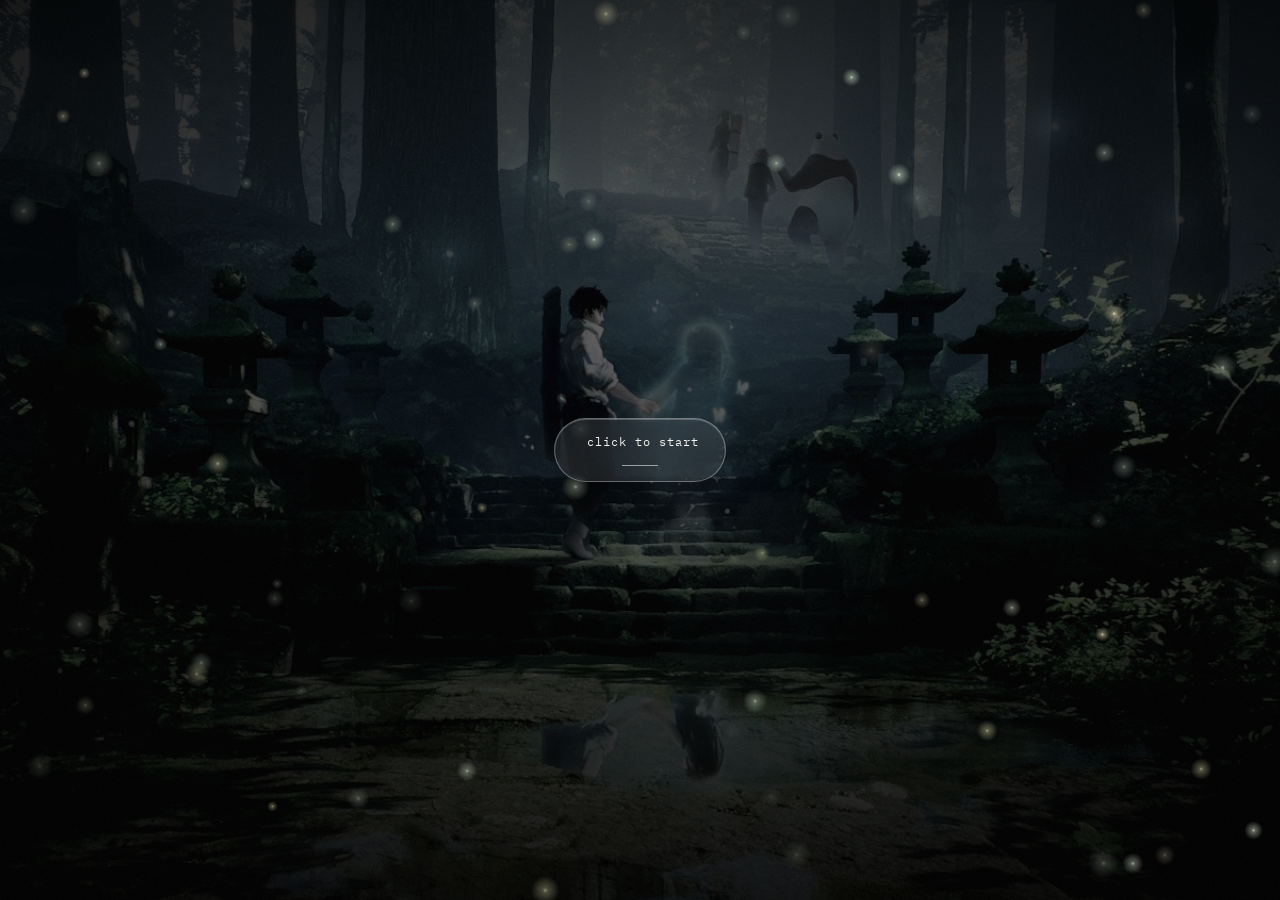
==== 1nunt-site/index.html @ ab81904d "Add files via upload" ====
<!DOCTYPE html>
<html lang="pt-BR">
<head>
<meta charset="utf-8">
<meta name="viewport" content="width=device-width, initial-scale=1, viewport-fit=cover">
<title>1nunt</title>
<meta name="description" content="1nunt — personal space">
<meta name="theme-color" content="#070707">
<link rel="preconnect" href="https://fonts.googleapis.com">
<link rel="preconnect" href="https://fonts.gstatic.com" crossorigin>
<link href="https://fonts.googleapis.com/css2?family=Sora:wght@300;400;600&family=IBM+Plex+Mono:wght@400;500&display=swap" rel="stylesheet">
<link rel="stylesheet" href="style.css">
</head>
<body>

<div class="scene" id="scene"><img class="scene-img" id="sceneImg" alt="" src="bg.jpg"></div>
<div class="scene-shade"></div>
<div class="aurora"><div class="blob b1"></div><div class="blob b2"></div></div>
<canvas id="bg"></canvas>
<div class="grain"></div>

<!-- ============ TELA 1: INÍCIO ============ -->
<section id="intro" aria-label="Início">
  <button class="start" id="startBtn" type="button">click to start</button>
  <div class="gender" id="gender" aria-hidden="true">
    <button class="glass gbtn" type="button" data-g="f" aria-label="feminino"><svg viewBox="0 0 24 24" aria-hidden="true"><circle cx="12" cy="8.5" r="5"/><path d="M12 13.5V22M8.5 18.5h7"/></svg></button>
    <button class="glass gbtn" type="button" data-g="m" aria-label="masculino"><svg viewBox="0 0 24 24" aria-hidden="true"><circle cx="10" cy="14" r="5"/><path d="M13.6 10.4L20 4M15 4h5v5"/></svg></button>
  </div>
</section>
<div class="ripple" id="ripple"></div>

<!-- ============ TELA 2: PERFIL + MÚSICA ============ -->
<main id="home">
  <div class="wrap">
    <nav class="glass rise tabs" id="tabs" data-active="profile" role="tablist" style="--d:.15s">
      <span class="pill"></span>
      <button class="tab" role="tab" aria-selected="true" data-tab="profile">perfil</button>
      <button class="tab" role="tab" aria-selected="false" data-tab="music">música</button>
      <button class="tab" role="tab" aria-selected="false" data-tab="league">league</button>
    </nav>

    <!-- Aba: Perfil -->
    <section class="view active" id="view-profile">
      <div class="glass tilt rise profile-card" style="--d:.3s">
        <div class="avatar"><img src="avatar.gif" alt="1nunt"></div>
        <h1 class="name" id="name"></h1>
        <p class="handle" id="handle"></p>
        <div class="chip"><span class="eq"><i></i><i></i><i></i></span><span class="txt" id="chipText">ouvindo</span></div>
        <p class="bio" id="bioBtn" role="button" tabindex="0" aria-label="Abrir foto"><span id="bio"></span><span class="caret"></span></p>
      </div>

      <div class="links">
        <a class="glass tile rise" style="--c:#ff5c93; --d:0.55s" href="https://instagram.com/1nunt" target="_blank" rel="noreferrer" aria-label="Instagram" title="Instagram"><svg viewBox="0 0 24 24" aria-hidden="true"><rect x="3" y="3" width="18" height="18" rx="5"/><circle cx="12" cy="12" r="4"/><circle class="f" cx="17.2" cy="6.8" r="0.9"/></svg><span class="tl"><span class="n">instagram</span></span></a>
        <a class="glass tile rise" style="--c:#4be58a; --d:0.63s" href="https://open.spotify.com/user/ptm2n72vgffg7qef5tg9r1mh6?si=abe8e1d7e24e449c" target="_blank" rel="noreferrer" aria-label="Spotify" title="Spotify"><svg viewBox="0 0 24 24" aria-hidden="true"><circle cx="12" cy="12" r="9.5"/><path d="M6.8 9.4c3.5-1 7.4-.8 10.6 1.1"/><path d="M7.5 12.6c3-.8 6-.5 8.8 1"/><path d="M8.3 15.6c2.4-.6 4.4-.4 6.4.7"/></svg><span class="tl"><span class="n">spotify</span></span></a>
        <a class="glass tile rise" style="--c:#ff5a5a; --d:0.71s" href="https://www.last.fm/user/ludibrio" target="_blank" rel="noreferrer" aria-label="Last.fm" title="Last.fm"><svg viewBox="0 0 24 24" aria-hidden="true"><path d="M3 13h3l2.5-6 3 11 3-9 1.8 4H21"/></svg><span class="tl"><span class="n">last.fm</span></span></a>
        <!-- para adicionar outra rede, copie um bloco <a class="glass tile rise"...> acima,
             troque o href, o nome e o ícone (svg). A grade tem 3 colunas e quebra de linha sozinha. -->
      </div>
    </section>

    <!-- Aba: League of Legends -->
    <section class="view" id="view-league">
      <div class="glass rise music-card league-card" style="--d:.1s">
        <header>
          <span class="mono">RIOT ID · BR</span>
          <h2>League of Legends</h2>
          <p class="mono src">joji#mandy</p>
        </header>
        <div class="league-status" id="leagueStatus" data-status="unknown">
          <span class="status-dot"></span><span id="leagueStatusText">status não verificado</span>
        </div>
        <div class="league-match" id="leagueMatch">
          <div class="league-empty">Conecte um serviço de status para mostrar sua partida ao vivo.</div>
        </div>
        <div class="league-actions">
          <a class="glass league-link" href="https://op.gg/pt/lol/summoners/br/joji-MANDY" target="_blank" rel="noreferrer">abrir perfil no OP.GG ↗</a>
          <button class="glass league-link" id="refreshLeague" type="button">atualizar status</button>
        </div>
      </div>
    </section>

    <!-- Aba: Música -->
    <section class="view" id="view-music">
      <div class="glass rise music-card" style="--d:.1s">
        <header>
          <span class="mono">last.fm · ludibrio</span>
          <h2>Mais ouvidas</h2>
          <p class="mono src" id="musicNote"></p>
        </header>
        <div class="periods" id="periods" role="tablist" aria-label="Período"></div>
        <ol class="tracklist" id="tracklist"></ol>
      </div>
    </section>
  </div>
</main>

<div id="reveal" aria-hidden="true" role="dialog" aria-label="Foto">
  <div class="rv-shake"><div class="reveal-stage"><img class="reveal-img" src="bio.jpg" alt=""></div></div>
  <div class="rv-vig"></div>
  <div class="lb t"></div><div class="lb b"></div>
  <div class="rv-flash"></div>
  <p class="rv-cap" id="rvCap"></p>
  <p class="rv-hint mono">toque para voltar</p>
</div>

<script src="script.js"></script>
</body>
</html>
---- 1nunt-site/style.css ----
/* Site escuro por design: os mesmos tokens valem para claro e escuro. */
  :root, :root:not([data-theme="light"]), :root[data-theme="dark"] {
    --bg: #070707;
    --text: #f4f4f1;
    --muted: #ababa4;
    --accent: #f4f4f1;
    --accent-2: #ffffff;
    --accent-3: #e6e6e0;
    --glass-a: rgba(255, 255, 255, 0.035);
    --glass-b: rgba(255, 255, 255, 0.004);
    --glass-line: rgba(255, 255, 255, 0.2);
    --ease: cubic-bezier(0.22, 1, 0.36, 1);
  }
  :root {
    box-sizing: border-box;
    padding-top: env(safe-area-inset-top, 0px);
    padding-bottom: env(safe-area-inset-bottom, 0px);
  }
  html { scroll-padding-top: env(safe-area-inset-top, 0px); height: 100%; }
  *, *::before, *::after { box-sizing: inherit; }
  body {
    margin: 0; height: 100%; overflow: hidden;
    background: var(--bg); color: var(--text);
    font-family: "Sora", system-ui, -apple-system, "Segoe UI", Roboto, sans-serif;
    -webkit-font-smoothing: antialiased;
    text-shadow: 0 1px 14px rgba(0, 0, 0, 0.4);
  }
  button { font: inherit; color: inherit; cursor: pointer; }
  .mono { font-family: "IBM Plex Mono", ui-monospace, Menlo, Consolas, monospace; font-size: 11px; letter-spacing: 0.16em; text-transform: uppercase; color: var(--muted); }

  @property --ang { syntax: "<angle>"; inherits: false; initial-value: 0deg; }

  /* ================= FUNDO ================= */
  .scene { position: fixed; inset: -3%; z-index: 0; overflow: hidden; will-change: transform; }
  .scene-img { position: absolute; inset: 0; width: 100%; height: 100%; object-fit: cover; display: block;
    filter: brightness(0.78) saturate(1.05); transition: filter 1.8s ease;
    animation: kenburns 46s ease-in-out infinite alternate; }
  body.entered .scene-img { filter: brightness(0.64) saturate(1); }
  @keyframes kenburns { from { transform: scale(1.04) translate(0, 0); } to { transform: scale(1.16) translate(-1.5%, 1%); } }
  .scene-shade { position: fixed; inset: 0; z-index: 0; pointer-events: none;
    background:
      radial-gradient(ellipse at 50% 45%, transparent 30%, rgba(0, 0, 0, 0.72) 100%),
      linear-gradient(180deg, rgba(0, 0, 0, 0.4), rgba(0, 0, 0, 0.08) 40%, rgba(0, 0, 0, 0.6)); }
  .aurora { display: none; }
  .blob { position: absolute; border-radius: 50%; filter: blur(80px); mix-blend-mode: screen; will-change: transform; }
  .b1 { width: 60vmax; height: 40vmax; left: -15vmax; bottom: -10vmax; opacity: 0.22; background: radial-gradient(circle, rgba(255, 255, 255, 0.55), transparent 65%); animation: drift1 32s ease-in-out infinite alternate; }
  .b2 { width: 55vmax; height: 38vmax; right: -15vmax; top: 4vmax; opacity: 0.18; background: radial-gradient(circle, rgba(255, 255, 255, 0.6), transparent 65%); animation: drift2 38s ease-in-out infinite alternate; }
  @keyframes drift1 { to { transform: translate(16vmax, -8vmax) scale(1.15); } }
  @keyframes drift2 { to { transform: translate(-14vmax, 9vmax) scale(0.92); } }
  #bg { position: fixed; inset: 0; z-index: 0; pointer-events: none; }
  .grain {
    position: fixed; inset: 0; z-index: 50; pointer-events: none; opacity: 0.07;
    background-image: url("data:image/svg+xml,%3Csvg xmlns='http://www.w3.org/2000/svg' width='160' height='160'%3E%3Cfilter id='n'%3E%3CfeTurbulence type='fractalNoise' baseFrequency='.8' numOctaves='2' stitchTiles='stitch'/%3E%3C/filter%3E%3Crect width='100%25' height='100%25' filter='url(%23n)'/%3E%3C/svg%3E");
  }

  /* ================= VIDRO ================= */
  .glass {
    position: relative;
    background: linear-gradient(140deg, var(--glass-a), var(--glass-b));
    -webkit-backdrop-filter: blur(10px) saturate(100%);
    backdrop-filter: blur(10px) saturate(100%);
    border: 1px solid var(--glass-line);
    border-radius: 22px;
    box-shadow: inset 0 1px 0 rgba(255, 255, 255, 0.22), inset 0 -1px 0 rgba(255, 255, 255, 0.03), 0 20px 60px rgba(0, 0, 0, 0.25);
  }
  /* borda com luz girando */
  .glass::after {
    content: ""; position: absolute; inset: -1px; border-radius: inherit; padding: 1px; pointer-events: none;
    background: conic-gradient(from var(--ang), transparent 0 68%, rgba(255, 255, 255, 0.75) 82%, rgba(255, 255, 255, 0.6) 92%, transparent 100%);
    -webkit-mask: linear-gradient(#000 0 0) content-box, linear-gradient(#000 0 0);
    -webkit-mask-composite: xor; mask-composite: exclude;
    animation: spinAng 9s linear infinite;
  }
  @keyframes spinAng { to { --ang: 360deg; } }
  .tilt { transform: perspective(1000px) rotateX(var(--rx, 0deg)) rotateY(var(--ry, 0deg)); transition: transform 0.35s ease-out; }

  .rise { opacity: 0; translate: 0 28px; scale: 0.97; }
  .show .rise { animation: rise 1s var(--ease) both; animation-delay: var(--d, 0s); }
  @keyframes rise { from { opacity: 0; translate: 0 28px; scale: 0.97; } to { opacity: 1; translate: 0 0; scale: 1; } }

  /* equalizador */
  .eq { display: inline-flex; align-items: flex-end; gap: 2px; height: 14px; flex: none; }
  .eq i { width: 3px; border-radius: 2px; height: 30%; background: var(--accent); animation: bar 1s ease-in-out infinite; animation-play-state: paused; }
  .eq i:nth-child(2) { animation-delay: -0.35s; }
  .eq i:nth-child(3) { animation-delay: -0.7s; }
  .playing .eq i { animation-play-state: running; }
  @keyframes bar { 0%, 100% { height: 25%; } 50% { height: 100%; } }

  /* ================= TELA 1: INTRO ================= */
  #intro {
    position: fixed; inset: 0; z-index: 5; cursor: pointer;
    display: flex; flex-direction: column; align-items: center; justify-content: center; gap: 18px;
    padding: calc(16px + env(safe-area-inset-top, 0px)) 16px calc(16px + env(safe-area-inset-bottom, 0px));
  }
  #intro.leaving { opacity: 0; transform: scale(1.06); filter: blur(12px); pointer-events: none; transition: opacity 1s ease, transform 1.2s var(--ease), filter 1s ease; }
  #intro.gone { display: none; }

  .clock-pill {
    display: inline-flex; align-items: center; gap: 10px; padding: 9px 16px; border-radius: 12px;
    font-size: 13px;
    animation: floatY 7s ease-in-out infinite;
  }
  .clock-pill .t { font-family: "IBM Plex Mono", ui-monospace, monospace; letter-spacing: 0.08em; }
  .clock-pill .sep { width: 4px; height: 4px; border-radius: 50%; background: var(--accent); box-shadow: 0 0 10px var(--accent); animation: blink 2s ease-in-out infinite; }
  @keyframes blink { 50% { opacity: 0.3; } }
  @keyframes floatY { 0%, 100% { translate: 0 0; } 50% { translate: 0 -7px; } }

  .intro-card {
    width: min(88vw, 380px); padding: 22px 22px 20px; text-align: center;
    display: flex; flex-direction: column; align-items: center;
  }
  .intro-card .top { width: 100%; display: flex; justify-content: space-between; align-items: center; }
  .shuffle {
    display: inline-flex; align-items: center; gap: 6px; padding: 6px 10px; border-radius: 8px;
    background: rgba(255, 255, 255, 0.07); border: 1px solid var(--glass-line); font-size: 10px;
    transition: background 0.25s;
  }
  .shuffle:hover { border-color: rgba(255, 255, 255, 0.35); }

  .vinyl-wrap { position: relative; width: min(58vw, 240px); aspect-ratio: 1; margin: 20px 0 18px; }
  .halo { position: absolute; inset: -10%; border-radius: 50%; border: 1px solid rgba(255, 255, 255, 0.35); animation: halo 3.6s ease-out infinite; }
  .halo.h2 { animation-delay: 1.8s; border-color: rgba(255, 255, 255, 0.35); }
  @keyframes halo { from { transform: scale(0.85); opacity: 0.9; } to { transform: scale(1.35); opacity: 0; } }
  .vinyl {
    position: absolute; inset: 0; border-radius: 50%;
    background:
      conic-gradient(from 20deg, rgba(255, 255, 255, 0.16), transparent 22%, rgba(255, 255, 255, 0.1) 50%, transparent 72%, rgba(255, 255, 255, 0.16)),
      repeating-radial-gradient(circle at center, #0a0a0a 0 2px, #171717 2px 3px);
    box-shadow: 0 18px 50px rgba(0, 0, 0, 0.6), 0 0 60px rgba(255, 255, 255, 0.25);
    animation: spin 14s linear infinite;
  }
  .playing .vinyl { animation-duration: 6s; }
  .vinyl::before { content: ""; position: absolute; inset: 33%; border-radius: 50%; background: linear-gradient(135deg, var(--accent-2), var(--accent) 60%, var(--accent-3)); }
  .vinyl::after { content: ""; position: absolute; inset: 47%; border-radius: 50%; background: #070707; }
  @keyframes spin { to { transform: rotate(360deg); } }

  .intro-card h2 { margin: 0; font-size: 22px; font-weight: 600; letter-spacing: -0.01em; text-wrap: balance; }
  .intro-card .artist { margin: 4px 0 0; color: var(--muted); font-size: 14px; }
  .intro-card .previa { margin: 8px 0 0; }
  .viz { display: flex; align-items: center; justify-content: center; gap: 3px; height: 28px; margin: 14px 0 4px; }
  .viz i { width: 3px; border-radius: 3px; background: linear-gradient(var(--accent), var(--accent-2)); height: 20%; animation: viz var(--dur, 1.2s) ease-in-out infinite; animation-delay: var(--del, 0s); opacity: 0.8; }
  .playing .viz i { animation-duration: calc(var(--dur, 1.2s) * 0.55); }
  @keyframes viz { 0%, 100% { height: 14%; } 50% { height: var(--h, 90%); } }

  .enter-hint { display: inline-flex; align-items: center; gap: 12px; margin-top: 10px; }
  .enter-hint .ring { position: relative; width: 10px; height: 10px; border-radius: 50%; background: var(--accent); box-shadow: 0 0 14px var(--accent); }
  .enter-hint .ring::after { content: ""; position: absolute; inset: -6px; border-radius: 50%; border: 1px solid var(--accent); animation: ping 2s ease-out infinite; }
  @keyframes ping { from { transform: scale(0.6); opacity: 1; } to { transform: scale(2.2); opacity: 0; } }

  /* onda da transição */
  .ripple { position: fixed; left: 0; top: 0; width: 20px; height: 20px; margin: -10px 0 0 -10px; border-radius: 50%; pointer-events: none; z-index: 6; opacity: 0;
    border: 2px solid rgba(255, 255, 255, 0.8); background: radial-gradient(circle, rgba(255, 255, 255, 0.28), transparent 70%); }

  /* ================= TELA 2: HOME ================= */
  #home {
    position: fixed; inset: 0; z-index: 6; overflow-y: auto; overflow-x: hidden; visibility: hidden;
    padding: calc(18px + env(safe-area-inset-top, 0px)) 18px calc(32px + env(safe-area-inset-bottom, 0px));
  }
  #home.show { visibility: visible; }
  .wrap { max-width: 480px; margin: 0 auto; display: grid; gap: 14px; }

  .tabs { padding: 5px; border-radius: 16px; display: grid; grid-template-columns: 1fr 1fr; gap: 0; }
  .tabs .pill { position: absolute; top: 5px; bottom: 5px; left: 5px; width: calc(50% - 5px); border-radius: 12px; z-index: 0;
    background: linear-gradient(135deg, rgba(255, 255, 255, 0.9), rgba(255, 255, 255, 0.9)); box-shadow: 0 6px 24px rgba(255, 255, 255, 0.25);
    transition: transform 0.6s var(--ease); }
  .tabs[data-active="music"] .pill { transform: translateX(100%); }
  .tab { position: relative; z-index: 1; background: none; border: 0; padding: 11px 0; border-radius: 12px; font-size: 13px; font-weight: 600; letter-spacing: 0.04em; color: var(--muted); transition: color 0.4s; }
  .tab[aria-selected="true"] { color: #070707; }
  .tabs::before, .tabs::after { border-radius: 16px; }

  .view { display: none; }
  .view.active { display: grid; gap: 14px; }

  .profile-card { padding: 34px 24px 28px; text-align: center; }
  .avatar { position: relative; width: 128px; height: 128px; margin: 0 auto 20px; border-radius: 50%; padding: 4px;
    background: conic-gradient(from var(--ang), var(--accent), var(--accent-2), var(--accent-3), var(--accent));
    animation: spinAng 7s linear infinite; box-shadow: 0 10px 50px rgba(255, 255, 255, 0.4); }
  .avatar img { width: 100%; height: 100%; border-radius: 50%; object-fit: cover; display: block; border: 4px solid #0b0b0b; }
  .name { margin: 0; font-size: 30px; font-weight: 600; letter-spacing: -0.02em; }
  .ch { display: inline-block; opacity: 0; translate: 0 0.7em; }
  .show .ch { animation: chIn 0.9s var(--ease) both; animation-delay: calc(0.7s + var(--i) * 0.055s); }
  @keyframes chIn { from { opacity: 0; translate: 0 0.7em; } to { opacity: 1; translate: 0 0; } }
  .handle { margin: 6px 0 0; color: var(--muted); font-size: 14px; }
  .chip { display: inline-flex; align-items: center; gap: 10px; margin-top: 16px; padding: 7px 14px; border-radius: 10px; font-size: 12px;
    background: rgba(255, 255, 255, 0.07); border: 1px solid var(--glass-line); max-width: 100%; }
  .chip span.txt { white-space: nowrap; overflow: hidden; text-overflow: ellipsis; }
  .bio { margin: 18px auto 0; max-width: 30ch; min-height: 3em; color: #dedbd5; font-weight: 300; font-size: 15px; line-height: 1.6; }
  .caret { display: inline-block; width: 2px; height: 1em; margin-left: 2px; vertical-align: -0.12em; background: var(--accent); animation: blink 1s steps(1) infinite; }

  .links { display: grid; grid-template-columns: repeat(3, 1fr); gap: 10px; }
  .tile {
    aspect-ratio: 1; display: flex; flex-direction: column; align-items: center; justify-content: center; gap: 14px;
    border-radius: 14px; text-decoration: none; color: var(--text);
    transition: transform 0.5s var(--ease), border-color 0.3s, box-shadow 0.4s;
  }
  .tile.glass::after { display: none; }
  .tile svg { position: relative; z-index: 1; width: 30px; height: 30px; fill: none; stroke: currentColor; stroke-width: 1.4; stroke-linecap: round; stroke-linejoin: round;
    transition: transform 0.6s var(--ease), color 0.3s, filter 0.4s; }
  .tile svg .f { fill: currentColor; stroke: none; }
  .tile .tl { position: relative; z-index: 1; width: 100%; height: 1.3em; overflow: hidden; text-align: center;
    font-family: "IBM Plex Mono", ui-monospace, Menlo, Consolas, monospace; font-size: 9.5px; letter-spacing: 0.14em; text-transform: uppercase; color: var(--muted); }
  .tile .tl .n, .tile .tl .u { display: block; transition: transform 0.45s var(--ease), opacity 0.3s; }
  .tile .tl .u { position: absolute; inset: 0; transform: translateY(110%); opacity: 0; color: var(--text); text-transform: none; letter-spacing: 0.04em; }
  .tile:hover { transform: translateY(-3px); border-color: rgba(255, 255, 255, 0.3); }
  .tile:hover svg { color: var(--c); transform: scale(1.1); }
  .tile:hover .tl .n { transform: translateY(-110%); opacity: 0; }
  .tile:hover .tl .u { transform: none; opacity: 1; }
  .tile:active { transform: translateY(-1px) scale(0.97); }

  /* música */
  .music-card { padding: 24px 14px 14px; }
  .music-card header { padding: 0 8px 14px; }
  .music-card h2 { margin: 6px 0 0; font-size: 26px; font-weight: 600; letter-spacing: -0.02em; }
  .music-card .src { margin: 8px 0 0; text-transform: none; letter-spacing: 0.04em; font-size: 11px; }
  .periods { display: flex; gap: 6px; overflow-x: auto; padding: 2px 8px 14px; scrollbar-width: none; -webkit-overflow-scrolling: touch; }
  .periods::-webkit-scrollbar { display: none; }
  .period { flex: none; padding: 8px 12px; border-radius: 10px; border: 1px solid transparent; background: rgba(255, 255, 255, 0.05);
    font-family: "IBM Plex Mono", ui-monospace, Menlo, Consolas, monospace; font-size: 10.5px; letter-spacing: 0.12em; text-transform: uppercase; color: var(--muted);
    transition: color 0.3s, background 0.3s; }
  .period[aria-selected="true"] { color: #070707; background: var(--text); }

  .tracklist { list-style: none; margin: 0; padding: 0; display: grid; gap: 6px; }
  .tracklist.swap { animation: listIn 0.6s var(--ease) both; }
  @keyframes listIn { from { opacity: 0; translate: 0 10px; } to { opacity: 1; translate: 0 0; } }
  .tracklist .empty { padding: 22px 12px; text-align: center; }
  .item { border-radius: 12px; background: rgba(255, 255, 255, 0.03); border: 1px solid transparent; overflow: hidden; transition: border-color 0.3s, background 0.3s; }
  .item.open { border-color: var(--glass-line); background: rgba(255, 255, 255, 0.05); }
  .track { position: relative; display: flex; align-items: center; gap: 12px; width: 100%; padding: 10px 12px 10px 10px; text-align: left; background: none; border: 0; }
  .track .bar { position: absolute; left: 0; top: 0; bottom: 0; width: var(--w); transform-origin: left; background: linear-gradient(90deg, rgba(255, 255, 255, 0.09), transparent); pointer-events: none; }
  .view.active .track .bar { animation: grow 1.3s var(--ease) both; animation-delay: calc(0.2s + var(--i) * 0.06s); }
  @keyframes grow { from { scale: 0 1; } to { scale: 1 1; } }
  .rank { position: relative; width: 20px; text-align: center; font-family: "IBM Plex Mono", ui-monospace, monospace; font-size: 13px; color: var(--muted); flex: none; }
  .item:nth-child(-n+3) .rank { color: var(--accent); }
  .meta { position: relative; flex: 1; min-width: 0; }
  .meta b { display: block; font-weight: 600; font-size: 15px; white-space: nowrap; overflow: hidden; text-overflow: ellipsis; }
  .meta span { color: var(--muted); font-size: 12px; }
  .plays { position: relative; flex: none; }

  .ytbox { display: grid; grid-template-rows: 0fr; transition: grid-template-rows 0.55s var(--ease); }
  .item.open .ytbox { grid-template-rows: 1fr; }
  .ytbox > div { overflow: hidden; min-height: 0; }
  .yt { position: relative; margin: 2px 10px 10px; border-radius: 10px; overflow: hidden; background: #000; aspect-ratio: 16 / 9; }
  .yt iframe { position: absolute; inset: 0; width: 100%; height: 100%; border: 0; }
  .yt-actions { margin: 0 10px 12px; }
  .yt-empty { margin: 2px 10px 12px; padding: 14px; border-radius: 10px; border: 1px dashed var(--glass-line); display: flex; flex-direction: column; align-items: flex-start; gap: 10px; font-size: 12px; color: var(--muted); }
  .yt-open { display: inline-flex; align-items: center; gap: 8px; padding: 8px 12px; border-radius: 10px; border: 1px solid var(--glass-line); color: var(--text); text-decoration: none; font-size: 12px; }

  /* gota d'água da transição inicial */
  .drop { position: fixed; top: 0; width: 14px; height: 20px; z-index: 8; pointer-events: none; opacity: 0;
    border-radius: 50% 50% 55% 55% / 62% 62% 38% 38%;
    background: radial-gradient(circle at 35% 28%, rgba(255, 255, 255, 0.95), rgba(255, 255, 255, 0.3) 55%, transparent 78%);
    box-shadow: 0 0 22px rgba(255, 255, 255, 0.55); }

  @media (max-height: 660px) { .vinyl-wrap { width: 150px; margin: 12px 0; } .viz { display: none; } }
  @media (prefers-reduced-motion: reduce) {
    *, *::before, *::after { animation-duration: 0.01ms !important; animation-iteration-count: 1 !important; transition-duration: 0.01ms !important; transition-delay: 0s !important; }
  }


/* sem borda ao redor do perfil */
.avatar { padding: 0; background: none; animation: none; box-shadow: 0 12px 40px rgba(0, 0, 0, 0.35); }
.avatar img { border: 0; }
.profile-card::after { display: none; }

/* bio clicável */
.bio[role="button"] { cursor: pointer; }
.bio[role="button"]:hover { text-decoration: underline dotted rgba(255, 255, 255, 0.45); text-underline-offset: 5px; }

/* ================= TRANSIÇÃO DRAMÁTICA (bio -> foto) ================= */
#reveal { position: fixed; inset: 0; z-index: 30; background: #000; overflow: hidden; cursor: pointer; text-shadow: none;
  opacity: 0; visibility: hidden; pointer-events: none; transition: opacity 0.9s ease, visibility 0s linear 0.9s; }
#reveal.on { opacity: 1; visibility: visible; pointer-events: auto; transition: opacity 0.7s ease 0.1s, visibility 0s; }
#reveal.on.closing { opacity: 0; pointer-events: none; transition: opacity 0.9s ease, visibility 0s linear 0.9s; }
.rv-shake { position: absolute; inset: 0; }
.reveal-stage { position: absolute; inset: 0; }
.reveal-img { position: absolute; inset: 0; width: 100%; height: 100%; object-fit: cover; object-position: center; opacity: 0; }
#reveal.on .rv-shake { animation: shake 0.7s linear 0.45s; }
#reveal.on .reveal-stage { animation: push 26s ease-out 0.5s forwards; }
#reveal.on .reveal-img { animation: revealImg 2.6s cubic-bezier(0.16, 0.84, 0.24, 1) 0.4s forwards; }
@keyframes revealImg {
  0%   { opacity: 0; transform: scale(0.35); filter: blur(22px) brightness(0.15) contrast(1.4); }
  18%  { opacity: 1; }
  60%  { transform: scale(1.06); filter: blur(2px) brightness(0.9) contrast(1.15); }
  100% { opacity: 1; transform: scale(1); filter: blur(0) brightness(1) contrast(1.05); }
}
/* zoom dramático: a tela do perfil mergulha para dentro com fade */
#home { transition: transform 1.1s var(--ease), opacity 0.85s ease, filter 1s ease; }
body.zooming #home { transform: scale(1.3); opacity: 0; filter: blur(10px); pointer-events: none; }
@keyframes push { from { transform: scale(1); } to { transform: scale(1.08); } }
@keyframes shake {
  0% { transform: translate(0, 0); } 10% { transform: translate(-12px, 7px); } 20% { transform: translate(9px, -9px); }
  30% { transform: translate(-7px, -5px); } 40% { transform: translate(7px, 6px); } 50% { transform: translate(-4px, 3px); }
  60% { transform: translate(3px, -3px); } 70% { transform: translate(-2px, 1px); } 100% { transform: translate(0, 0); }
}
.rv-vig { position: absolute; inset: 0; z-index: 2; pointer-events: none; background: radial-gradient(ellipse at center, transparent 38%, rgba(0, 0, 0, 0.88) 100%); }
#reveal.on .rv-vig { animation: beat 1.5s ease-in-out 1.2s infinite; }
@keyframes beat {
  0%, 100% { transform: scale(1); opacity: 0.9; } 14% { transform: scale(1.06); opacity: 1; }
  28% { transform: scale(1); opacity: 0.9; } 42% { transform: scale(1.04); opacity: 1; } 56% { transform: scale(1); opacity: 0.9; }
}
.lb { position: absolute; left: 0; right: 0; height: 0; background: #000; z-index: 3; transition: height 1.4s cubic-bezier(0.2, 0.8, 0.2, 1) 0.35s; }
.lb.t { top: 0; } .lb.b { bottom: 0; }
#reveal.on .lb { height: 10vh; }
.rv-flash { position: absolute; inset: 0; background: #fff; opacity: 0; z-index: 4; pointer-events: none; }
#reveal.on .rv-flash { animation: flash 0.9s ease-out 0.45s; }
@keyframes flash { 0% { opacity: 0; } 8% { opacity: 0.95; } 100% { opacity: 0; } }
.rv-cap { position: absolute; left: 0; right: 0; bottom: 14vh; margin: 0; padding: 0 6vw; text-align: center; z-index: 5; opacity: 0;
  font-weight: 300; font-size: clamp(20px, 4vw, 42px); text-shadow: 0 2px 30px rgba(0, 0, 0, 0.85); }
#reveal.on .rv-cap { animation: capIn 2.4s cubic-bezier(0.16, 0.84, 0.24, 1) 2.4s forwards; }
@keyframes capIn {
  from { opacity: 0; letter-spacing: 0.34em; translate: 0 14px; filter: blur(8px); }
  to   { opacity: 1; letter-spacing: 0.04em; translate: 0 0; filter: blur(0); }
}
.rv-hint { position: absolute; left: 0; right: 0; bottom: 3.2vh; text-align: center; margin: 0; z-index: 5; opacity: 0; text-shadow: none; }
#reveal.on .rv-hint { animation: hintIn 1s ease 5s forwards; }
@keyframes hintIn { to { opacity: 0.7; } }


/* ===== tela inicial minimalista ===== */
#intro { gap: 0; }
.start { position: relative; background: none; border: 0; padding: 22px 28px; color: var(--text); cursor: pointer;
  font-family: "IBM Plex Mono", ui-monospace, Menlo, Consolas, monospace; font-size: 12px; font-weight: 400;
  letter-spacing: 0.5em; text-indent: 0.5em; text-transform: uppercase;
  transition: opacity 0.7s ease, letter-spacing 1.1s var(--ease), translate 1s var(--ease);
  animation: startPulse 3s ease-in-out infinite; }
.start::after { content: ""; display: block; width: 36px; height: 1px; margin: 16px auto 0; background: rgba(255, 255, 255, 0.55); transition: width 1s var(--ease); }
.start:hover::after { width: 72px; }
@keyframes startPulse { 0%, 100% { opacity: 0.55; } 50% { opacity: 1; } }
#intro.step2 .start { opacity: 0; letter-spacing: 1em; translate: 0 -10px; pointer-events: none; animation: none; }

.gender { position: absolute; inset: 0; display: flex; align-items: center; justify-content: center; gap: clamp(28px, 9vw, 72px);
  visibility: hidden; pointer-events: none; }
#intro.step2 .gender { visibility: visible; pointer-events: auto; }
.gbtn { --dl: 0s; width: clamp(92px, 24vw, 120px); aspect-ratio: 1; padding: 0; display: grid; place-items: center; border-radius: 14px; color: var(--text); cursor: pointer;
  opacity: 0; translate: 0 18px;
  transition: opacity 0.9s ease var(--dl), translate 1s var(--ease) var(--dl), border-color 0.3s ease; }
.gbtn.glass::after { display: none; }
.gbtn svg { width: 44px; height: 44px; fill: none; stroke: currentColor; stroke-width: 1.2; stroke-linecap: round; stroke-linejoin: round; transition: transform 0.6s var(--ease); }
.gbtn:hover { border-color: rgba(255, 255, 255, 0.4); }
.gbtn:hover svg { transform: scale(1.1); }
#intro.step2 .gbtn { opacity: 1; translate: 0 0; }
#intro.step2 .gbtn:nth-child(1) { --dl: 0.45s; }
#intro.step2 .gbtn:nth-child(2) { --dl: 0.6s; }


.rv-cap.warn { color: #ff2b2b; font-weight: 600; text-shadow: 0 2px 30px rgba(0, 0, 0, 0.9); }


/* frase vermelha gigante, no centro */
.rv-cap.warn { top: 0; bottom: 0; display: flex; align-items: center; justify-content: center; padding: 0 4vw;
  font-size: clamp(60px, 17vw, 240px); font-weight: 700; line-height: 1; letter-spacing: -0.01em; text-wrap: balance; }
#reveal.on .rv-cap.warn { animation: capWarn 1.3s cubic-bezier(0.16, 0.84, 0.24, 1) 1.8s forwards; }
@keyframes capWarn {
  from { opacity: 0; transform: scale(1.35); filter: blur(10px); }
  to   { opacity: 1; transform: scale(1); filter: blur(0); }
}

/* =====================================================================
   REDESIGN — moderno / minimalista (sem vidro) + animações exageradas
   ===================================================================== */
:root { --line: rgba(255,255,255,.12); --line-hi: rgba(255,255,255,.5); --surface: rgba(10,10,10,.72); --ease-x: cubic-bezier(.77,0,.18,1); --spring: cubic-bezier(.34,1.56,.64,1); }
body { text-shadow: none; }
.grain { opacity: .04; }
.scene-img { filter: brightness(.42) saturate(.6) contrast(1.1) !important; }

/* superfícies planas, linhas finas */
.glass { background: var(--surface); backdrop-filter: none; border: 1px solid var(--line); border-radius: 4px; box-shadow: none; }
.glass::after { display: none; }
.tilt { transform: none !important; }

/* entrada exagerada dos blocos */
.rise { opacity: 0; translate: 0 90px; scale: .85; filter: blur(14px); }
.show .rise { animation: riseX 1.4s var(--ease-x) both; animation-delay: var(--d,0s); }
@keyframes riseX { 0% { opacity: 0; translate: 0 90px; scale: .85; filter: blur(14px); } 60% { opacity: 1; filter: blur(0); } 100% { opacity: 1; translate: 0 0; scale: 1; filter: blur(0); } }
.show .ch { animation: chX 1.1s var(--spring) both; animation-delay: calc(.8s + var(--i) * .07s); }
@keyframes chX { from { opacity: 0; translate: 0 1.4em; rotate: 12deg; filter: blur(6px); } to { opacity: 1; translate: 0 0; rotate: 0deg; filter: blur(0); } }

/* abas: linha em vez de pílula */
.tabs { padding: 0; border-radius: 4px; }
.tabs .pill { top: auto; bottom: -1px; left: 0; width: 50%; height: 1px; border-radius: 0; background: var(--text); box-shadow: 0 0 12px rgba(255,255,255,.6); transition: transform .8s var(--ease-x); }
.tab { padding: 14px 0; font-family: "IBM Plex Mono", monospace; font-weight: 400; font-size: 11px; letter-spacing: .3em; text-transform: uppercase; }
.tab[aria-selected="true"] { color: var(--text); }
.view.active { animation: viewIn .9s var(--ease-x) both; }
@keyframes viewIn { from { opacity: 0; translate: 60px 0; filter: blur(10px); } to { opacity: 1; translate: 0 0; filter: blur(0); } }

/* perfil */
.profile-card { padding: 44px 28px 34px; text-align: left; }
.avatar { width: 88px; height: 88px; margin: 0 0 26px; border-radius: 50%; box-shadow: none; outline: 1px solid var(--line); outline-offset: 6px; transition: outline-offset .6s var(--spring); }
.avatar:hover { outline-offset: 12px; }
.name { font-size: clamp(38px, 10vw, 54px); font-weight: 300; letter-spacing: -.045em; line-height: .95; }
.handle { font-family: "IBM Plex Mono", monospace; font-size: 11px; letter-spacing: .25em; text-transform: uppercase; margin-top: 12px; }
.chip { border-radius: 2px; background: transparent; border: 1px solid var(--line); font-family: "IBM Plex Mono", monospace; font-size: 10px; letter-spacing: .14em; text-transform: uppercase; }
.bio { margin: 26px 0 0; max-width: 34ch; color: var(--muted); }

/* links: lista minimalista com animação forte */
.links { grid-template-columns: 1fr; gap: 0; border-top: 1px solid var(--line); }
.tile { aspect-ratio: auto; flex-direction: row; justify-content: flex-start; gap: 18px; padding: 20px 6px; border: 0; border-bottom: 1px solid var(--line); border-radius: 0; background: transparent; overflow: hidden; }
.tile::before { content: ""; position: absolute; inset: 0; background: var(--text); transform: scaleX(0); transform-origin: right; transition: transform .7s var(--ease-x); z-index: 0; }
.tile:hover::before { transform: scaleX(1); transform-origin: left; }
.tile svg { width: 22px; height: 22px; stroke-width: 1.2; }
.tile:hover svg { transform: rotate(-12deg) scale(1.25); }
.tile .tl { width: auto; height: auto; flex: 1; display: flex; justify-content: space-between; text-align: left; transition: color .4s; }
.tile .tl .n, .tile .tl .u { position: static !important; transform: none !important; opacity: 1 !important; }
.tile .tl .n { font-size: 13px; letter-spacing: .2em; }
.tile .tl .u { color: var(--muted); }
.tile:hover, .tile:hover .tl .u { color: #070707; }
.tile:hover { transform: translateX(10px); }

/* música */
.item { border-radius: 0; border: 0; border-bottom: 1px solid var(--line); background: transparent; }
.item.open { background: rgba(255,255,255,.04); }
.period { border-radius: 2px; background: transparent; border: 1px solid var(--line); }
.view.active .item { animation: itemIn .8s var(--ease-x) both; animation-delay: calc(var(--i,0) * .06s); }
@keyframes itemIn { from { opacity: 0; translate: -40px 0; } to { opacity: 1; translate: 0 0; } }

/* intro + botões de gênero */
.gbtn { border-radius: 50%; transition: opacity .9s ease var(--dl), translate 1.2s var(--spring) var(--dl), scale .5s var(--spring), border-color .3s; translate: 0 80px; scale: .6; }
#intro.step2 .gbtn { scale: 1; }
.gbtn:hover { scale: 1.12; border-color: var(--line-hi); }
#intro.leaving { transform: scale(1.6); filter: blur(24px); transition: opacity 1.1s ease, transform 1.4s var(--ease-x), filter 1.1s ease; }
#home { transition: transform 1.3s var(--ease-x), opacity 1s ease, filter 1.1s ease; }
body.zooming #home { transform: scale(2.2) rotate(-2deg); filter: blur(20px); }

/* rastro fino do mouse */
#trail { position: fixed; inset: 0; z-index: 60; pointer-events: none; }


/* ================= REDESIGN: FULLSCREEN GLASS ================= */
#home {
  padding: clamp(18px, 3.2vw, 46px) clamp(18px, 5vw, 76px) 30px;
  display: flex;
  align-items: stretch;
}
#home.show { display: flex; }
.wrap {
  width: 100%;
  max-width: none;
  min-height: calc(100dvh - clamp(48px, 6.4vw, 92px));
  margin: auto;
  display: flex;
  flex-direction: column;
  gap: 0;
}
.tabs {
  order: 2;
  align-self: flex-end;
  width: min(250px, 100%);
  margin-top: auto;
  padding: 5px;
  border-radius: 999px;
  background: rgba(255,255,255,.075);
  border-color: rgba(255,255,255,.22);
  backdrop-filter: blur(24px) saturate(130%);
  -webkit-backdrop-filter: blur(24px) saturate(130%);
}
.tabs .pill { border-radius: 999px; }
.tab { padding: 13px 8px; }
.view { min-height: 0; }
.view.active { display: contents; }
#view-profile { display: contents; }
.profile-card {
  order: 0;
  flex: 1;
  min-height: min(68vh, 650px);
  width: 100%;
  padding: clamp(30px, 6vh, 72px) 5vw 30px;
  display: flex;
  flex-direction: column;
  align-items: center;
  justify-content: center;
  text-align: center;
  border: 0 !important;
  border-radius: 0 !important;
  background: transparent !important;
  box-shadow: none !important;
  backdrop-filter: none !important;
  -webkit-backdrop-filter: none !important;
}
.profile-card::after { display: none; }
.avatar { width: clamp(108px, 14vw, 156px); height: clamp(108px, 14vw, 156px); margin-bottom: 25px; }
.name { font-size: clamp(42px, 7.5vw, 86px); line-height: 1.05; letter-spacing: -.055em; }
.handle { margin: 13px 0 0; font-size: 14px; letter-spacing: .13em; }
.chip {
  margin-top: 24px;
  background: rgba(255,255,255,.07);
  border: 1px solid rgba(255,255,255,.17);
  border-radius: 999px;
  padding: 10px 16px;
  backdrop-filter: blur(18px);
  -webkit-backdrop-filter: blur(18px);
}
.bio { margin-top: 22px; font-size: clamp(14px, 1.5vw, 17px); }
.links {
  order: 1;
  display: flex;
  justify-content: center;
  align-items: center;
  flex-wrap: wrap;
  gap: clamp(10px, 2vw, 24px);
  width: 100%;
  padding: 12px 0 26px;
}
.tile {
  min-width: 150px;
  max-width: 220px;
  flex: 0 1 190px;
  min-height: 64px;
  padding: 13px 17px;
  display: flex;
  align-items: center;
  gap: 13px;
  border-radius: 16px;
  background: rgba(255,255,255,.065);
  border-color: rgba(255,255,255,.17);
  box-shadow: inset 0 1px 0 rgba(255,255,255,.14), 0 8px 28px rgba(0,0,0,.12);
  backdrop-filter: blur(24px) saturate(130%);
  -webkit-backdrop-filter: blur(24px) saturate(130%);
  transition: transform .35s var(--ease), background .35s, border-color .35s;
}
.tile:hover { transform: translateY(-5px); background: rgba(255,255,255,.13); border-color: rgba(255,255,255,.32); }
.tile svg { width: 23px; height: 23px; flex: none; }
.tile .tl { display: flex; flex-direction: column; gap: 4px; }
.tile .n { font-size: 13px; }
.tile .u { font-size: 10px; }
#view-music { display: contents; }
.music-card {
  order: 0;
  flex: 1;
  width: 100%;
  max-width: 1100px;
  margin: 0 auto;
  padding: clamp(24px, 5vw, 64px);
  border-radius: 28px;
  background: rgba(10,10,10,.25);
  border: 1px solid rgba(255,255,255,.15);
  box-shadow: inset 0 1px 0 rgba(255,255,255,.15);
  backdrop-filter: blur(28px) saturate(125%);
  -webkit-backdrop-filter: blur(28px) saturate(125%);
}
.music-card header h2 { font-size: clamp(32px, 5vw, 58px); margin: 12px 0; letter-spacing: -.045em; }
.periods { flex-wrap: wrap; }
.tracklist { max-height: 52vh; overflow-y: auto; }
#view-music:not(.active) { display: none; }
#view-profile:not(.active) { display: none; }
.tabs { position: relative; z-index: 8; }
#intro .start {
  background: rgba(255,255,255,.08);
  border: 1px solid rgba(255,255,255,.32);
  border-radius: 999px;
  padding: 15px 26px;
  letter-spacing: .08em;
  text-transform: lowercase;
  backdrop-filter: blur(24px);
  -webkit-backdrop-filter: blur(24px);
  box-shadow: 0 10px 40px rgba(0,0,0,.2), inset 0 1px 0 rgba(255,255,255,.24);
  transition: background .3s, transform .3s;
}
#intro .start:hover { background: rgba(255,255,255,.16); transform: translateY(-3px); }
#intro .gender { position: absolute; right: clamp(18px, 4vw, 56px); bottom: clamp(18px, 4vw, 48px); }
#intro .gbtn { background: rgba(255,255,255,.07); backdrop-filter: blur(20px); -webkit-backdrop-filter: blur(20px); }
@media (min-width: 900px) {
  #home { padding: 30px clamp(34px, 6vw, 100px); }
  .wrap { min-height: calc(100dvh - 60px); }
  .profile-card { padding-top: 3vh; }
  .links { padding-bottom: 20px; }
  .music-card { align-self: center; max-height: calc(100dvh - 150px); overflow: auto; }
}
@media (max-width: 600px) {
  #home { padding: 16px 16px calc(16px + env(safe-area-inset-bottom, 0px)); }
  .wrap { min-height: calc(100dvh - 32px - env(safe-area-inset-bottom, 0px)); }
  .profile-card { min-height: 54vh; padding: 20px 8px; }
  .avatar { width: 100px; height: 100px; margin-bottom: 18px; }
  .name { font-size: clamp(38px, 12vw, 58px); }
  .links { gap: 8px; padding: 12px 0 20px; }
  .tile { min-width: 0; flex: 1 1 28%; justify-content: center; padding: 12px 8px; gap: 8px; }
  .tile .u { display: none; }
  .tile .n { font-size: 11px; }
  .tile svg { width: 20px; height: 20px; }
  .tabs { width: 100%; margin-top: 6px; }
  .music-card { padding: 24px 16px; border-radius: 22px; }
  .tracklist { max-height: 58vh; }
}
@media (prefers-reduced-motion: reduce) {
  .tile, #intro .start { transition: none; }
}

/* League tab and live status panel */
.tabs { grid-template-columns: repeat(3, 1fr); }
.tabs .pill { width: calc(33.333% - 4px); }
.tabs[data-active="music"] .pill { transform: translateX(100%); }
.tabs[data-active="league"] .pill { transform: translateX(200%); }
.tile .tl .u { display:none !important; }
.league-card { padding: 24px 18px 18px; }
.league-status { display:flex; align-items:center; gap:10px; padding:14px 15px; margin:4px 0 14px; border:1px solid var(--line); border-radius:12px; background:rgba(255,255,255,.035); font:11px 'IBM Plex Mono',monospace; text-transform:uppercase; letter-spacing:.1em; }
.status-dot { width:8px; height:8px; border-radius:50%; background:#a7a7a7; box-shadow:0 0 12px currentColor; }
.league-status[data-status="offline"] .status-dot { background:#a7a7a7; }
.league-status[data-status="ingame"] .status-dot { background:#69e6a4; }
.league-status[data-status="queue"] .status-dot { background:#e9c879; }
.league-status[data-status="champselect"] .status-dot { background:#c8a0ff; }
.league-empty { padding:24px 10px; text-align:center; color:var(--muted); font-size:13px; line-height:1.8; }
.league-match-grid { display:grid; grid-template-columns:90px 1fr; gap:16px; align-items:center; }
.league-champ { width:90px; aspect-ratio:1; border-radius:14px; object-fit:cover; border:1px solid var(--line); }
.league-match h3 { margin:0 0 8px; font-size:20px; }
.league-meta { color:var(--muted); font:11px 'IBM Plex Mono',monospace; line-height:1.9; }
.league-runes { display:flex; gap:8px; flex-wrap:wrap; margin-top:12px; }
.league-rune { width:28px; height:28px; border-radius:50%; object-fit:contain; background:rgba(255,255,255,.05); }
.league-actions { display:flex; gap:10px; flex-wrap:wrap; margin-top:12px; }
.league-link { display:inline-flex; align-items:center; justify-content:center; color:var(--text); text-decoration:none; font:10px 'IBM Plex Mono',monospace; padding:12px 14px; border-radius:10px; cursor:pointer; }
.league-note { margin:18px 2px 0; color:var(--muted); font-size:10px; line-height:1.8; text-transform:none; letter-spacing:.02em; }
@media (max-width:520px) { .league-match-grid { grid-template-columns:70px 1fr; gap:12px; } .league-champ { width:70px; } .league-actions>* { flex:1; } }
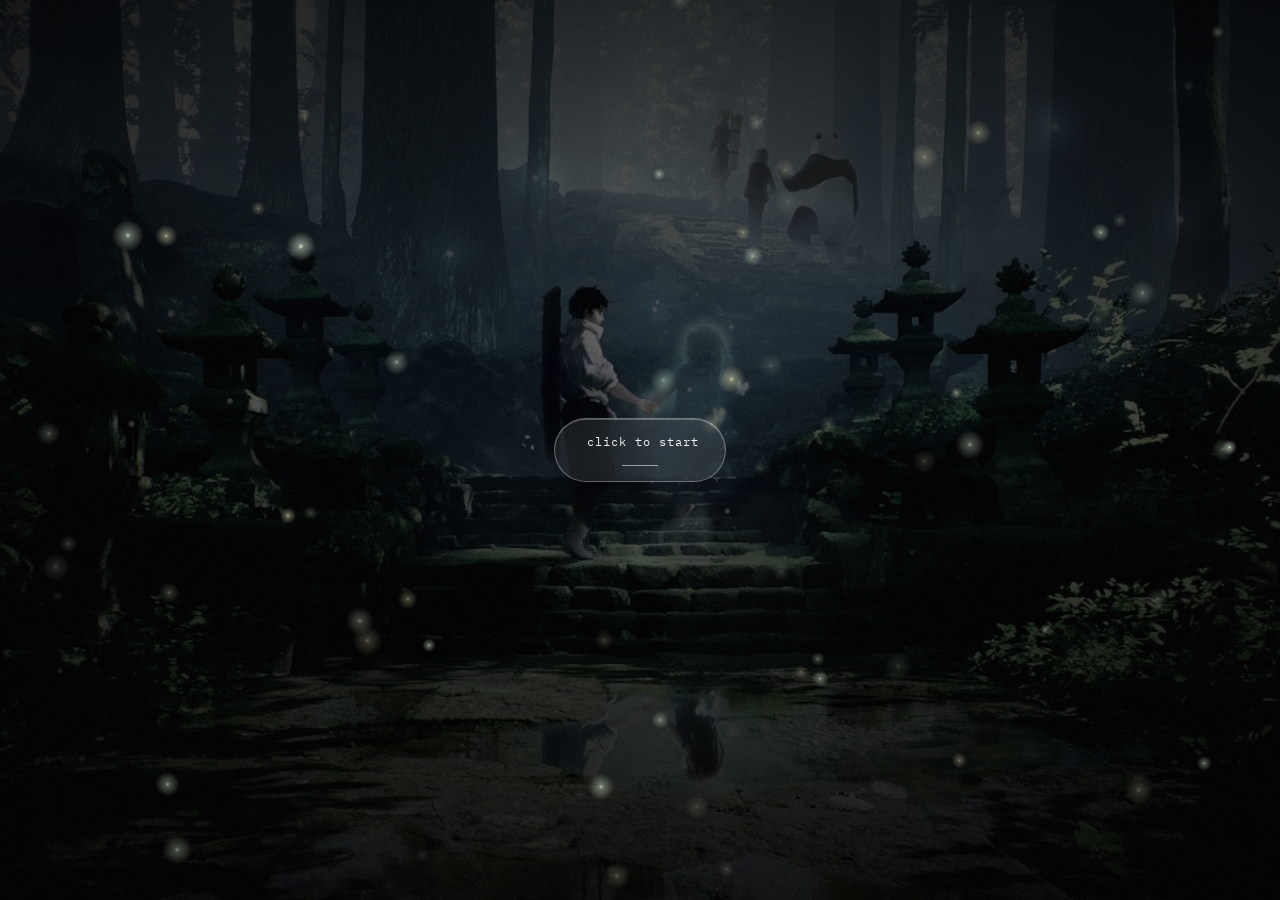
==== commit fa20333a: "Update index.html" ====
--- a/1nunt-site/index.html
+++ b/1nunt-site/index.html
@@ -72,6 +72,10 @@
         <div class="league-match" id="leagueMatch">
           <div class="league-empty">Conecte um serviço de status para mostrar sua partida ao vivo.</div>
         </div>
+        <div class="league-history">
+          <h4 class="mono">PARTIDAS RECENTES</h4>
+          <div class="league-history-list" id="leagueHistory"><div class="league-empty">carregando partidas…</div></div>
+        </div>
         <div class="league-actions">
           <a class="glass league-link" href="https://op.gg/pt/lol/summoners/br/joji-MANDY" target="_blank" rel="noreferrer">abrir perfil no OP.GG ↗</a>
           <button class="glass league-link" id="refreshLeague" type="button">atualizar status</button>
--- a/1nunt-site/style.css
+++ b/1nunt-site/style.css
@@ -608,3 +608,44 @@
 .league-link { display:inline-flex; align-items:center; justify-content:center; color:var(--text); text-decoration:none; font:10px 'IBM Plex Mono',monospace; padding:12px 14px; border-radius:10px; cursor:pointer; }
 .league-note { margin:18px 2px 0; color:var(--muted); font-size:10px; line-height:1.8; text-transform:none; letter-spacing:.02em; }
 @media (max-width:520px) { .league-match-grid { grid-template-columns:70px 1fr; gap:12px; } .league-champ { width:70px; } .league-actions>* { flex:1; } }
+
+
+/* Live team composition */
+.league-teams { display:grid; grid-template-columns:repeat(2,minmax(0,1fr)); gap:12px; margin-top:22px; }
+.league-team { min-width:0; border:1px solid var(--line); border-radius:14px; padding:12px; background:rgba(255,255,255,.025); }
+.league-team h4 { margin:0 0 10px; font:10px 'IBM Plex Mono',monospace; letter-spacing:.14em; color:var(--muted); }
+.league-team-enemies h4 { color:#e89b9b; }
+.league-team-list { display:flex; flex-direction:column; gap:8px; }
+.league-player { display:flex; align-items:center; gap:9px; min-width:0; }
+.league-player img,.league-player-placeholder { width:38px; height:38px; flex:0 0 38px; border-radius:9px; object-fit:cover; border:1px solid var(--line); background:rgba(255,255,255,.04); }
+.league-player-placeholder { display:grid; place-items:center; color:var(--muted); }
+.league-player-info { display:flex; flex-direction:column; min-width:0; gap:3px; }
+.league-player-champ { color:var(--text); font-size:12px; overflow-wrap:anywhere; }
+.league-player-name { color:var(--muted); font:9px 'IBM Plex Mono',monospace; overflow-wrap:anywhere; }
+.league-team-allies { border-top:2px solid rgba(100,160,255,.35); }
+.league-team-enemies { border-top:2px solid rgba(240,100,110,.35); }
+.league-composition-empty { padding:16px 4px; font-size:11px; }
+@media (max-width:520px) { .league-teams { grid-template-columns:1fr; } .league-player img,.league-player-placeholder { width:34px;height:34px;flex-basis:34px; } }
+
+/* ---------- League: partidas recentes ---------- */
+.league-history { margin-top:22px; }
+.league-history h4 { margin:0 0 10px; font:10px 'IBM Plex Mono',monospace; letter-spacing:.14em; color:var(--muted); font-weight:400; }
+.league-history-list { display:flex; flex-direction:column; gap:8px; }
+.lh-row { border:1px solid var(--line); border-radius:12px; background:rgba(255,255,255,.03); border-left-width:3px; }
+.lh-row.win { border-left-color:rgba(105,230,164,.7); }
+.lh-row.loss { border-left-color:rgba(240,100,110,.7); }
+.lh-row summary { display:flex; align-items:center; gap:12px; padding:10px 12px; cursor:pointer; list-style:none; }
+.lh-row summary::-webkit-details-marker { display:none; }
+.lh-icon { width:40px; height:40px; flex:0 0 40px; border-radius:10px; object-fit:cover; border:1px solid var(--line); background:rgba(255,255,255,.04); }
+.lh-main { display:flex; flex-direction:column; gap:3px; min-width:0; flex:1; }
+.lh-champ { color:var(--text); font-size:14px; }
+.lh-sub { color:var(--muted); font:10px 'IBM Plex Mono',monospace; }
+.lh-res { display:flex; flex-direction:column; align-items:flex-end; gap:3px; }
+.lh-kda { color:var(--text); font:12px 'IBM Plex Mono',monospace; }
+.lh-wl { font:10px 'IBM Plex Mono',monospace; text-transform:uppercase; letter-spacing:.1em; }
+.lh-row.win .lh-wl { color:#69e6a4; }
+.lh-row.loss .lh-wl { color:#e89b9b; }
+.lh-teams { display:flex; align-items:center; justify-content:center; gap:12px; padding:4px 12px 12px; flex-wrap:wrap; }
+.lh-team { display:flex; gap:5px; }
+.lh-mini-img { width:28px; height:28px; border-radius:7px; object-fit:cover; border:1px solid var(--line); display:block; background:rgba(255,255,255,.04); }
+.lh-vs { color:var(--muted); font:10px 'IBM Plex Mono',monospace; }
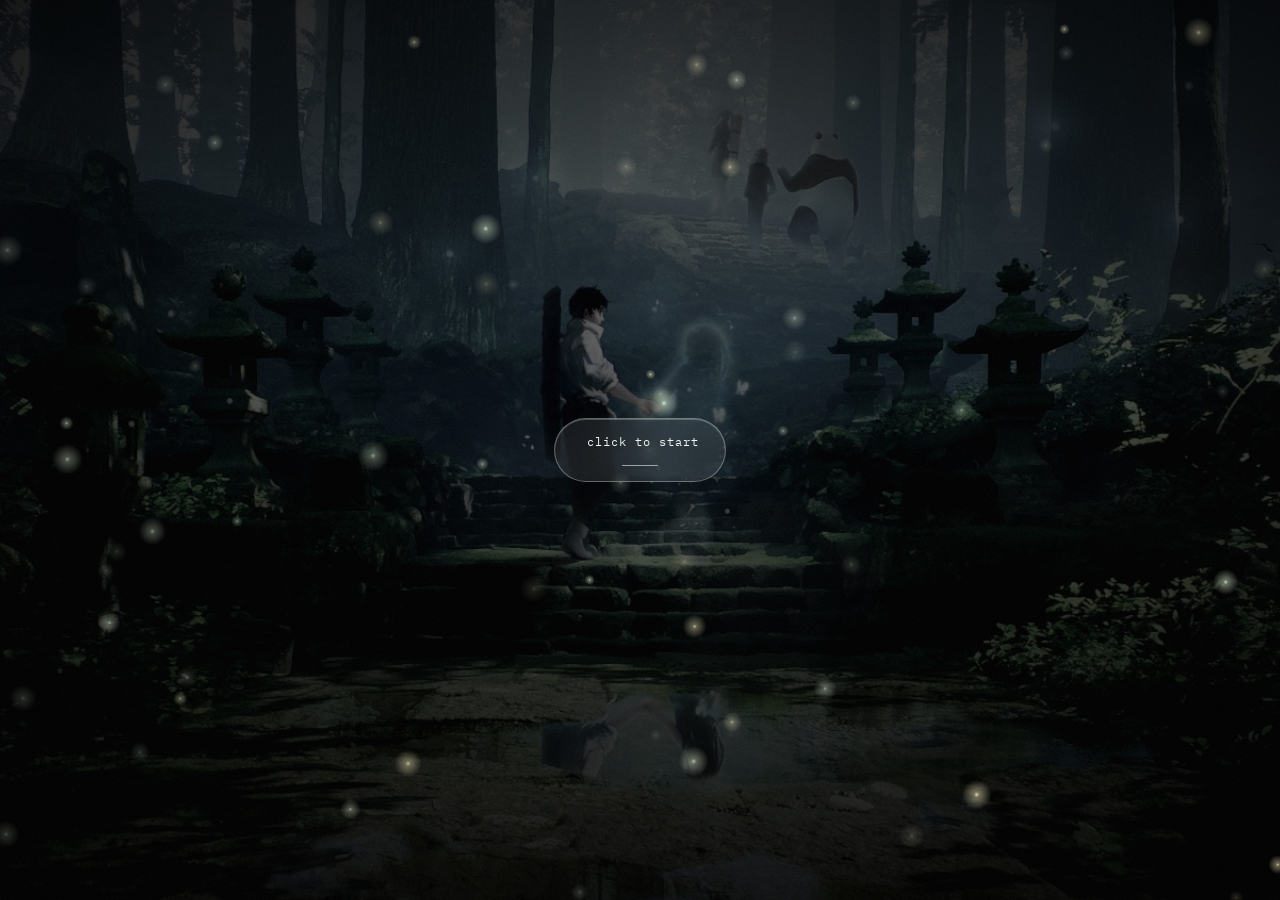
==== commit 92c63390: "Load League UI enhancements" ====
--- a/1nunt-site/index.html
+++ b/1nunt-site/index.html
@@ -10,6 +10,7 @@
 <link rel="preconnect" href="https://fonts.gstatic.com" crossorigin>
 <link href="https://fonts.googleapis.com/css2?family=Sora:wght@300;400;600&family=IBM+Plex+Mono:wght@400;500&display=swap" rel="stylesheet">
 <link rel="stylesheet" href="style.css">
+<link rel="stylesheet" href="league-ui.css">
 </head>
 <body>
 
@@ -108,5 +109,6 @@
 </div>
 
 <script src="script.js"></script>
+<script src="league-ui.js"></script>
 </body>
 </html>
--- a/1nunt-site/league-ui.css
+++ b/1nunt-site/league-ui.css
@@ -0,0 +1,78 @@
+/* 1nunt — League UI layer. Does not replace existing Riot/status logic. */
+#view-league .league-card{--lui-line:rgba(255,255,255,.095);--lui-muted:rgba(229,231,244,.48);--lui-text:#f3f4fb;position:relative;isolation:isolate;width:100%;max-width:1080px;margin:0 auto;padding:clamp(20px,3.3vw,38px);overflow:hidden;border:1px solid rgba(255,255,255,.13);border-radius:28px;background:radial-gradient(ellipse at 8% 0%,rgba(145,124,255,.15),transparent 36%),radial-gradient(ellipse at 100% 20%,rgba(91,157,255,.09),transparent 31%),linear-gradient(145deg,rgba(255,255,255,.06),rgba(255,255,255,.012) 55%),rgba(10,11,17,.7);box-shadow:0 30px 90px rgba(0,0,0,.28),inset 0 1px 0 rgba(255,255,255,.08);-webkit-backdrop-filter:blur(28px) saturate(125%);backdrop-filter:blur(28px) saturate(125%)}
+#view-league .league-card:before{content:"";position:absolute;z-index:-1;left:12%;right:12%;top:0;height:1px;background:linear-gradient(90deg,transparent,rgba(195,184,255,.7),rgba(133,189,255,.2),transparent)}
+#view-league .league-card>header{margin:0 0 20px;padding:2px 0 19px;border-bottom:1px solid rgba(255,255,255,.085)}
+#view-league .league-card>header>.mono:first-child{display:flex;align-items:center;gap:9px;margin:0 0 14px;color:#b8abff;font-size:9px;letter-spacing:.2em}
+#view-league .league-card>header>.mono:first-child:before{content:"";width:6px;height:6px;border-radius:50%;background:#aa9aff;box-shadow:0 0 14px rgba(170,154,255,.85)}
+#view-league .league-card>header h2{margin:0;color:var(--lui-text);font-size:clamp(28px,4vw,44px);line-height:1.08;font-weight:400;letter-spacing:-.055em}
+#view-league .league-card>header .src{display:inline-flex;margin:12px 0 0;padding:6px 10px;border:1px solid rgba(255,255,255,.09);border-radius:999px;background:rgba(255,255,255,.035);color:var(--lui-muted);font-size:9px;letter-spacing:.06em}
+#view-league .league-status{min-height:46px;gap:11px;margin:0 0 14px;padding:0 15px;border-color:var(--lui-line);border-radius:14px;background:linear-gradient(100deg,rgba(255,255,255,.05),rgba(255,255,255,.016));color:rgba(241,243,250,.8);font-size:9px;letter-spacing:.11em}
+#view-league .status-dot{width:7px;height:7px;flex:0 0 7px;box-shadow:0 0 0 4px rgba(255,255,255,.045)}
+#view-league .league-status[data-status=ingame] .status-dot{box-shadow:0 0 0 4px rgba(105,230,164,.09),0 0 15px rgba(105,230,164,.75)}
+#view-league .league-status[data-status=champselect] .status-dot{box-shadow:0 0 0 4px rgba(200,160,255,.1),0 0 15px rgba(200,160,255,.75)}
+#view-league .league-match{min-width:0;padding:clamp(14px,2.4vw,24px);border:1px solid var(--lui-line);border-radius:20px;background:linear-gradient(135deg,rgba(255,255,255,.045),rgba(255,255,255,.01) 66%),rgba(0,0,0,.15);box-shadow:inset 0 1px 0 rgba(255,255,255,.035)}
+#view-league .league-match-grid{grid-template-columns:clamp(76px,10vw,104px) minmax(0,1fr);gap:clamp(14px,2.3vw,24px)}
+#view-league .league-champ{width:100%;max-width:104px;border-radius:17px;border-color:rgba(255,255,255,.14);box-shadow:0 12px 28px rgba(0,0,0,.25)}
+#view-league .league-match h3{margin:0 0 8px;color:var(--lui-text);font-size:clamp(20px,2.5vw,28px);font-weight:400;letter-spacing:-.04em}
+#view-league .league-meta{color:var(--lui-muted);font-size:9px;line-height:1.9;letter-spacing:.045em}
+#view-league .league-runes{gap:8px;margin-top:13px}
+#view-league .league-rune{width:29px;height:29px;padding:4px;border:1px solid var(--lui-line);border-radius:50%;background:rgba(255,255,255,.045)}
+#view-league .league-teams{gap:12px;margin-top:22px}
+#view-league .league-team{min-width:0;padding:14px;border:1px solid rgba(255,255,255,.075);border-radius:15px;background:rgba(0,0,0,.12)}
+#view-league .league-team-allies{border-top:2px solid rgba(140,185,255,.58)}
+#view-league .league-team-enemies{border-top:2px solid rgba(255,146,157,.5)}
+#view-league .league-team h4{margin:0 0 12px;color:rgba(233,234,245,.5);font-size:8px;letter-spacing:.18em}
+#view-league .league-player{gap:10px;min-width:0}
+#view-league .league-player img,#view-league .league-player-placeholder{width:36px;height:36px;flex:0 0 36px;border-radius:10px;border:1px solid var(--lui-line)}
+#view-league .league-player-champ{color:rgba(245,246,251,.89);font-size:10px}
+#view-league .league-player-name{color:rgba(230,232,242,.4);font-size:8px}
+#view-league .league-empty{padding:22px 14px;color:var(--lui-muted);font-size:11px;line-height:1.9}
+#view-league .league-history{margin-top:26px}
+#view-league .league-history>h4{display:flex;align-items:center;justify-content:space-between;gap:12px;margin:0 0 12px;color:rgba(231,232,244,.65);font-size:9px;letter-spacing:.18em}
+#view-league .league-history>h4:after{content:"MATCH LOG / 10";color:rgba(231,232,244,.28);font-size:8px;letter-spacing:.1em}
+#view-league .league-history-list{display:grid;gap:9px}
+#view-league .lh-row{overflow:hidden;border:1px solid rgba(255,255,255,.08);border-left:2px solid rgba(255,255,255,.18);border-radius:15px;background:linear-gradient(110deg,rgba(255,255,255,.035),rgba(255,255,255,.01));transition:border-color .22s ease,background .22s ease,transform .22s ease}
+#view-league .lh-row.win{border-left-color:rgba(130,230,181,.75)}
+#view-league .lh-row.loss{border-left-color:rgba(255,146,157,.68)}
+#view-league .lh-row:hover{background:linear-gradient(110deg,rgba(255,255,255,.06),rgba(255,255,255,.018));transform:translateY(-1px)}
+#view-league .lh-row summary{display:flex;align-items:center;gap:13px;min-height:72px;padding:12px 16px;list-style:none;cursor:pointer}
+#view-league .lh-row summary::-webkit-details-marker{display:none}
+#view-league .lh-row summary:after{content:"+";display:grid;place-items:center;width:22px;height:22px;flex:0 0 22px;margin-left:1px;border:1px solid rgba(255,255,255,.09);border-radius:50%;color:rgba(235,236,246,.5);font:13px/1 "IBM Plex Mono",monospace;transition:transform .2s ease,color .2s ease}
+#view-league .lh-row[open] summary:after{content:"−";transform:rotate(180deg);color:var(--lui-text)}
+#view-league .lh-icon{width:47px;height:47px;flex:0 0 47px;border-radius:12px;border:1px solid rgba(255,255,255,.12);object-fit:cover}
+#view-league .lh-main{display:flex;flex:1;min-width:0;flex-direction:column;gap:5px}
+#view-league .lh-champ{color:var(--lui-text);font-size:12px;font-weight:500;letter-spacing:-.015em}
+#view-league .lh-sub{color:rgba(228,230,241,.43);font:8px/1.6 "IBM Plex Mono",monospace}
+#view-league .lh-res{display:flex;flex:0 0 auto;flex-direction:column;align-items:flex-end;gap:6px;min-width:74px}
+#view-league .lh-kda{color:rgba(244,245,251,.9);font:10px/1.4 "IBM Plex Mono",monospace;white-space:nowrap}
+#view-league .lh-wl{padding:4px 7px;border:1px solid rgba(255,255,255,.07);border-radius:999px;background:rgba(255,255,255,.025);font:8px/1.2 "IBM Plex Mono",monospace;letter-spacing:.1em}
+#view-league .lh-row.win .lh-wl{color:#82e6b5;border-color:rgba(130,230,181,.16);background:rgba(130,230,181,.07)}
+#view-league .lh-row.loss .lh-wl{color:#ff929d;border-color:rgba(255,146,157,.14);background:rgba(255,146,157,.055)}
+#view-league .lh-teams{display:flex;align-items:center;justify-content:center;gap:12px;padding:1px 16px 15px}
+#view-league .lh-team{display:flex;flex-wrap:wrap;gap:5px}
+#view-league .lh-mini{display:inline-flex}
+#view-league .lh-mini-img{width:29px;height:29px;border-radius:8px;border:1px solid var(--lui-line);object-fit:cover}
+#view-league .lh-vs{color:rgba(230,231,243,.35);font-size:8px;letter-spacing:.15em}
+#view-league .league-actions{gap:9px;margin-top:17px}
+#view-league .league-link{min-height:42px;padding:0 15px;border:1px solid rgba(255,255,255,.1);border-radius:12px;background:rgba(255,255,255,.035);color:rgba(244,245,251,.82);font:9px/1.4 "IBM Plex Mono",monospace;transition:border-color .2s ease,background .2s ease,transform .2s ease}
+#view-league .league-link:hover{border-color:rgba(184,176,255,.3);background:rgba(168,155,255,.075);transform:translateY(-1px)}
+#view-league .league-insights{margin:18px 0 0;padding:17px 18px 15px;border:1px solid rgba(255,255,255,.085);border-radius:18px;background:linear-gradient(125deg,rgba(168,155,255,.065),transparent 46%),rgba(255,255,255,.018)}
+#view-league .league-insights[hidden]{display:none!important}
+#view-league .league-insights-head{display:flex;align-items:center;justify-content:space-between;gap:12px;margin-bottom:14px}
+#view-league .league-insights-title{color:rgba(230,231,243,.56);font:8px/1.4 "IBM Plex Mono",monospace;letter-spacing:.18em}
+#view-league .league-insights-count{color:rgba(230,231,243,.34);font:8px/1.4 "IBM Plex Mono",monospace}
+#view-league .league-metric-grid{display:grid;grid-template-columns:repeat(3,minmax(0,1fr));gap:9px}
+#view-league .league-metric{min-width:0;padding:12px 13px;border:1px solid rgba(255,255,255,.06);border-radius:12px;background:rgba(0,0,0,.13)}
+#view-league .league-metric-label{display:block;margin-bottom:7px;color:rgba(230,231,243,.42);font:8px/1.4 "IBM Plex Mono",monospace;letter-spacing:.1em;text-transform:uppercase}
+#view-league .league-metric-value{color:var(--lui-text);font-size:clamp(19px,2.7vw,26px);line-height:1;letter-spacing:-.04em;font-variant-numeric:tabular-nums}
+#view-league .league-metric-value.is-positive{color:#82e6b5}
+#view-league .league-metric-value.is-negative{color:#ff929d}
+#view-league .league-formline{display:flex;align-items:center;justify-content:space-between;gap:14px;margin-top:15px}
+#view-league .league-form-label{color:rgba(230,231,243,.42);font:8px/1.4 "IBM Plex Mono",monospace;letter-spacing:.12em}
+#view-league .league-form-dots{display:flex;align-items:center;gap:5px}
+#view-league .league-form-dot{display:grid;place-items:center;width:19px;height:19px;border-radius:6px;font:9px/1 "IBM Plex Mono",monospace}
+#view-league .league-form-dot.win{color:#82e6b5;background:rgba(130,230,181,.12);border:1px solid rgba(130,230,181,.18)}
+#view-league .league-form-dot.loss{color:#ff929d;background:rgba(255,146,157,.1);border:1px solid rgba(255,146,157,.17)}
+@media(min-width:900px){#view-league .league-card{align-self:center;max-height:calc(100dvh - 140px);overflow:auto}}
+@media(max-width:600px){#view-league .league-card{padding:19px 13px 15px;border-radius:22px}#view-league .league-card>header{margin-bottom:17px;padding-bottom:16px}#view-league .league-match{padding:13px;border-radius:16px}#view-league .league-match-grid{grid-template-columns:70px minmax(0,1fr);gap:12px}#view-league .league-champ{width:70px}#view-league .league-teams{grid-template-columns:1fr}#view-league .league-insights{padding:14px 11px 12px}#view-league .league-metric-grid{gap:6px}#view-league .league-metric{padding:11px 8px}#view-league .league-metric-label{font-size:7px;letter-spacing:.06em}#view-league .lh-row summary{gap:9px;padding:10px;min-height:64px}#view-league .lh-icon{width:39px;height:39px;flex-basis:39px;border-radius:10px}#view-league .lh-res{min-width:60px}#view-league .lh-kda{font-size:9px}#view-league .lh-sub{font-size:7px}#view-league .lh-row summary:after{width:18px;height:18px;flex-basis:18px}#view-league .lh-teams{padding:0 10px 12px;gap:8px}#view-league .lh-mini-img{width:25px;height:25px}}
+@media(prefers-reduced-motion:reduce){#view-league .lh-row,#view-league .lh-row summary:after,#view-league .league-link{transition:none}}
